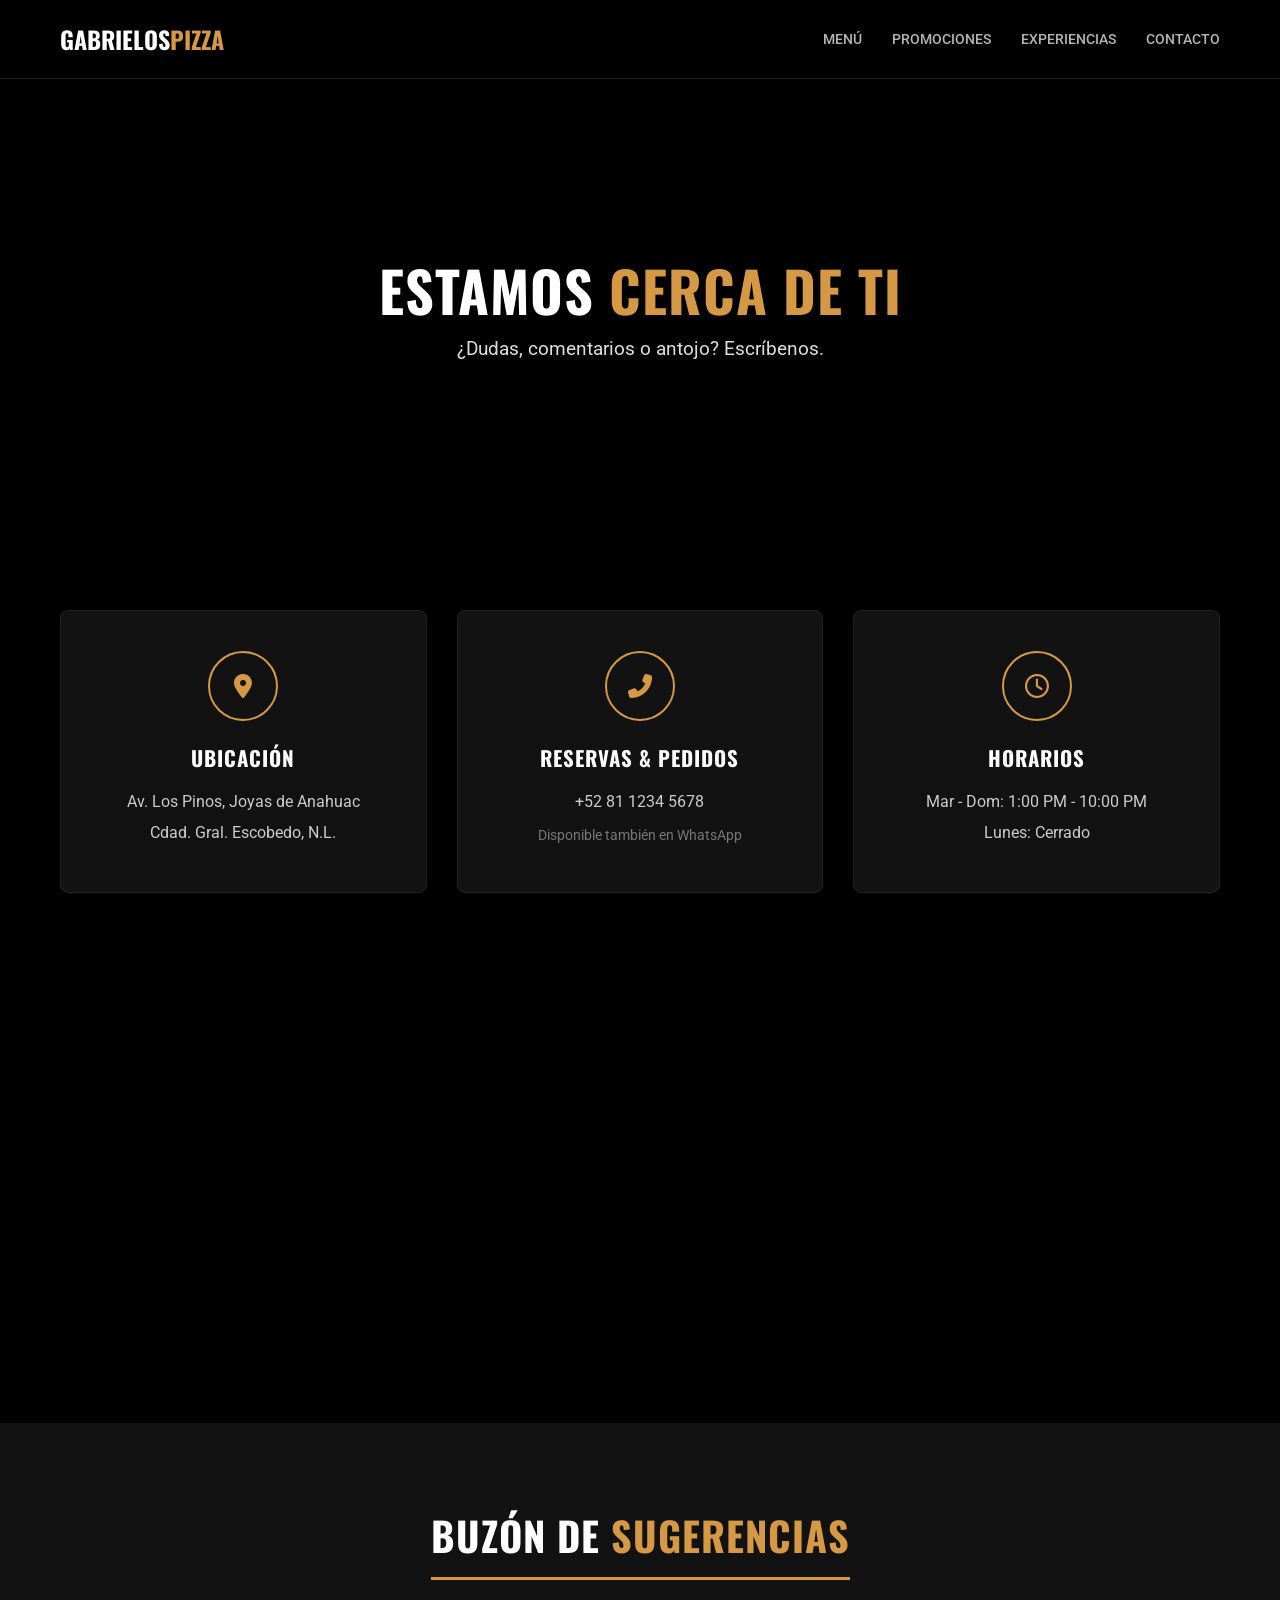
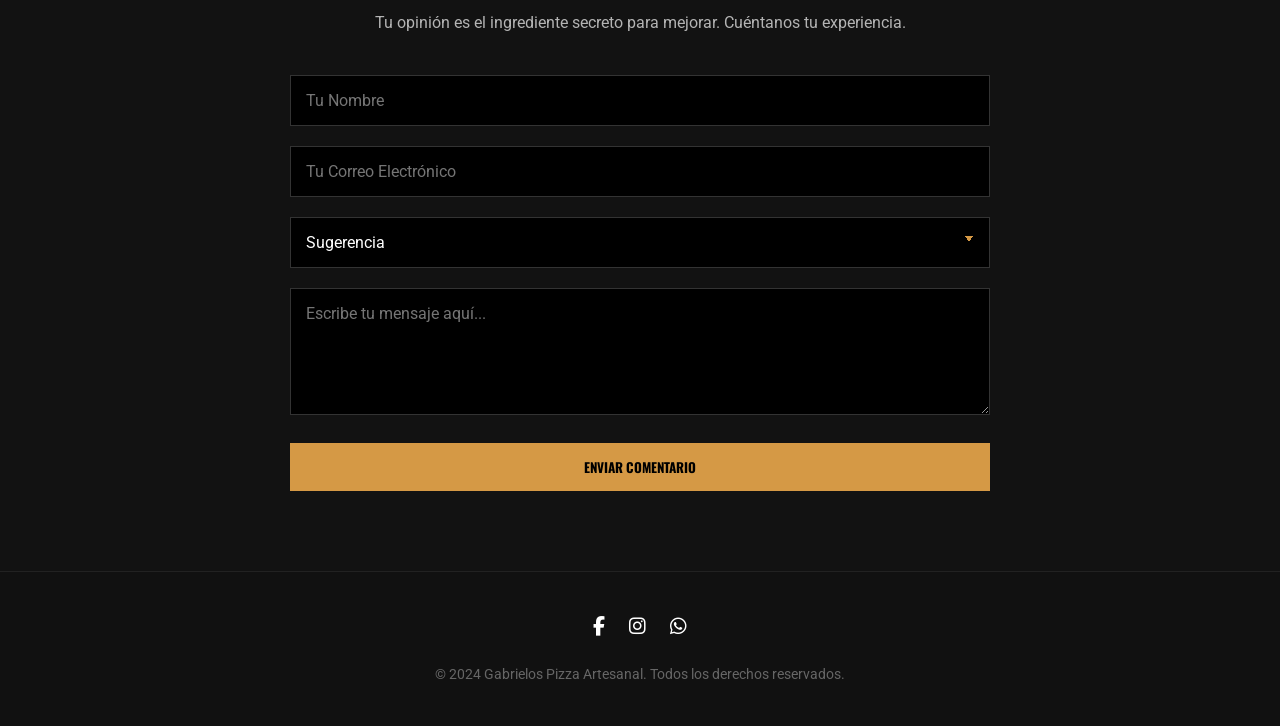
==== contacto.html @ f6b6170c "Primer commit" ====
<!DOCTYPE html>
<html lang="es">
<head>
    <meta charset="UTF-8">
    <meta name="viewport" content="width=device-width, initial-scale=1.0">
    <title>Gabrielos Pizza Artesanal | Contacto</title>
    <link rel="stylesheet" href="styles.css">
    <link rel="stylesheet" href="https://cdnjs.cloudflare.com/ajax/libs/font-awesome/6.4.0/css/all.min.css">
    <link href="https://fonts.googleapis.com/css2?family=Oswald:wght@400;700&family=Roboto:wght@300;400&display=swap" rel="stylesheet">
</head>
<body>

    <nav class="navbar">
        <div class="container nav-container">
            <div class="logo">
                <a href="index.html">GABRIELOS<span>PIZZA</span></a>
            </div>
            <ul class="nav-links">
                <li><a href="menu.html">Menú</a></li>
                <li><a href="promociones.html">Promociones</a></li>
                <li><a href="experiencias.html">Experiencias</a></li>
                <li><a href="contacto.html">Contacto</a></li>
            </ul>
            <div class="hamburger">
                <i class="fas fa-bars"></i>
            </div>
        </div>
    </nav>


    <header class="page-header contact-header">
        <div class="overlay"></div>
        <div class="header-content fade-in-up">
            <h1>ESTAMOS <span class="text-gold">CERCA DE TI</span></h1>
            <p>¿Dudas, comentarios o antojo? Escríbenos.</p>
        </div>
    </header>

    <section class="section-padding bg-black">
        <div class="container">
            <div class="contact-grid fade-in-up">
                
                <div class="contact-box">
                    <div class="icon-circle">
                        <i class="fas fa-map-marker-alt"></i>
                    </div>
                    <h3>UBICACIÓN</h3>
                    <p>Av. Los Pinos, Joyas de Anahuac</p>
                    <p>Cdad. Gral. Escobedo, N.L.</p>
                </div>

                <div class="contact-box">
                    <div class="icon-circle">
                        <i class="fas fa-phone-alt"></i>
                    </div>
                    <h3>RESERVAS & PEDIDOS</h3>
                    <p>+52 81 1234 5678</p>
                    <p class="small-text">Disponible también en WhatsApp</p>
                </div>

                <div class="contact-box">
                    <div class="icon-circle">
                        <i class="far fa-clock"></i>
                    </div>
                    <h3>HORARIOS</h3>
                    <p>Mar - Dom: 1:00 PM - 10:00 PM</p>
                    <p>Lunes: Cerrado</p>
                </div>

            </div>
        </div>
    </section>

    <section class="map-section">
        <iframe 
            src="https://www.google.com/maps/embed?pb=!1m18!1m12!1m3!1d3592.949542910508!2d-100.31493432387069!3d25.772230108168593!2m3!1f0!2f0!3f0!3m2!1i1024!2i768!4f13.1!3m3!1m2!1s0x86629386e4424005%3A0xcb95e2c7d5e6bbff!2sGabrielo&#39;s%20pizzeria!5e0!3m2!1ses-419!2smx!4v1767553243791!5m2!1ses-419!2smx" 
            width="100%" 
            height="450" 
            style="border:0;" 
            allowfullscreen="" 
            loading="lazy" 
            referrerpolicy="no-referrer-when-downgrade">
        </iframe>
    </section>

    <section class="section-padding bg-dark-grey">
        <div class="container fade-in-up">
            <div class="form-container">
                <div class="form-header">
                    <h2 class="section-title-center">BUZÓN DE <span class="text-gold">SUGERENCIAS</span></h2>
                    <p>Tu opinión es el ingrediente secreto para mejorar. Cuéntanos tu experiencia.</p>
                </div>

                <form class="contact-form" id="contactForm">
                    <div class="input-group">
                        <input type="text" id="nombre" name="nombre" placeholder="Tu Nombre" required>
                    </div>
                    
                    <div class="input-group">
                        <input type="email" id="email" name="email" placeholder="Tu Correo Electrónico" required>
                    </div>

                    <div class="input-group">
                        <select id="asunto" name="asunto">
                            <option value="sugerencia">Sugerencia</option>
                            <option value="queja">Queja</option>
                            <option value="felicitacion">Felicitación</option>
                            <option value="otro">Otro</option>
                        </select>
                    </div>

                    <div class="input-group">
                        <textarea id="mensaje" name="mensaje" rows="5" placeholder="Escribe tu mensaje aquí..." required></textarea>
                    </div>

                    <button type="submit" class="btn btn-primary btn-block">ENVIAR COMENTARIO</button>
                </form>
            </div>
        </div>
    </section>

    <footer>
        <div class="container footer-content">
            <div class="social-icons">
                <a href="https://www.facebook.com/gabrielospizzaartesanal/?locale=es_LA" target="_blank"><i class="fab fa-facebook-f"></i></a>
                <a href="#"><i class="fab fa-instagram"></i></a>
                <a href="#"><i class="fab fa-whatsapp"></i></a>
            </div>
            <p>&copy; 2024 Gabrielos Pizza Artesanal. Todos los derechos reservados.</p>
        </div>
    </footer>

    <script src="main.js"></script>
</body>
</html>
---- styles.css ----
/* --- Variables y Reset --- */
:root {
    --bg-color: #000000;
    --bg-light: #121212; /* Fondo ligeramente más claro para contraste */
    --text-color: #b4b4b4;
    --accent-color: #d59945; /* Dorado */
    --accent-hover: #b88235;
    --white: #ffffff;
    --dark-overlay: rgba(0, 0, 0, 0.7);
    --font-head: 'Oswald', sans-serif;
    --font-body: 'Roboto', sans-serif;
    --transition: all 0.3s ease;
}

* {
    margin: 0;
    padding: 0;
    box-sizing: border-box;
}

body {
    background-color: var(--bg-color);
    color: var(--text-color);
    font-family: var(--font-body);
    line-height: 1.6;
    overflow-x: hidden;
}

h1, h2, h3 {
    font-family: var(--font-head);
    color: var(--white);
    text-transform: uppercase;
    letter-spacing: 1px;
}

a { text-decoration: none; color: inherit; }
ul { list-style: none; }
img { width: 100%; display: block; }

/* --- Utilidades --- */
.container {
    max-width: 1200px;
    margin: 0 auto;
    padding: 0 20px;
}

.text-gold { color: var(--accent-color); }
.bg-black { background-color: var(--bg-color); }
.bg-dark-grey { background-color: var(--bg-light); }
.section-padding { padding: 80px 0; }
.text-center { text-align: center; }

/* --- Botones --- */
.btn {
    display: inline-block;
    padding: 12px 30px;
    font-family: var(--font-head);
    font-weight: 700;
    text-transform: uppercase;
    border: 2px solid transparent;
    transition: var(--transition);
    cursor: pointer;
}

.btn-primary {
    background-color: var(--accent-color);
    color: var(--bg-color);
}

.btn-primary:hover {
    background-color: var(--accent-hover);
}

.btn-outline {
    border-color: var(--white);
    color: var(--white);
    margin-left: 10px;
}

.btn-outline:hover {
    background-color: var(--white);
    color: var(--bg-color);
}

/* --- Navegación --- */
.navbar {
    position: fixed;
    top: 0;
    width: 100%;
    background-color: rgba(0, 0, 0, 0.95);
    padding: 20px 0;
    z-index: 1000;
    border-bottom: 1px solid #222;
}

.nav-container {
    display: flex;
    justify-content: space-between;
    align-items: center;
}

.logo a {
    font-family: var(--font-head);
    font-size: 1.5rem;
    color: var(--white);
    font-weight: 700;
}

.logo span { color: var(--accent-color); }

.nav-links { display: flex; gap: 30px; }

.nav-links a {
    font-size: 0.9rem;
    font-weight: 500;
    text-transform: uppercase;
    transition: var(--transition);
}

.nav-links a:hover, .nav-links a.active {
    color: var(--accent-color);
}

.hamburger {
    display: none;
    font-size: 1.5rem;
    color: var(--white);
    cursor: pointer;
}

/* --- Hero Section --- */
.hero {
    height: 100vh;
    background: url('https://images.unsplash.com/photo-1513104890138-7c749659a591?ixlib=rb-4.0.3&auto=format&fit=crop&w=1920&q=80') no-repeat center center/cover;
    position: relative;
    display: flex;
    align-items: center;
    justify-content: center;
    text-align: center;
}

.overlay {
    position: absolute;
    top: 0; left: 0; width: 100%; height: 100%;
    background: var(--dark-overlay);
}

.hero-content {
    position: relative;
    z-index: 1;
    max-width: 800px;
    padding: 0 20px;
}

.hero-content h1 {
    font-size: 4rem;
    margin-bottom: 20px;
}

.hero-content p {
    font-size: 1.2rem;
    margin-bottom: 30px;
    color: #ddd;
}

/* --- About Grid & Headers --- */
.grid-2 {
    display: grid;
    grid-template-columns: 1fr 1fr;
    gap: 50px;
    align-items: center;
}

.section-title {
    font-size: 2.5rem;
    margin-bottom: 20px;
    border-left: 4px solid var(--accent-color);
    padding-left: 15px;
}

.section-title-center {
    font-size: 2.5rem;
    margin-bottom: 30px;
    display: inline-block;
    border-bottom: 3px solid var(--accent-color);
    padding-bottom: 10px;
}

.feature-list { margin-top: 20px; }
.feature-list li {
    margin-bottom: 10px;
    font-size: 1.1rem;
}
.feature-list i {
    color: var(--accent-color);
    margin-right: 10px;
    width: 25px;
}

.image-column img {
    border-radius: 5px;
    box-shadow: 0 10px 30px rgba(0,0,0,0.5);
    filter: grayscale(20%);
    transition: var(--transition);
}

.image-column img:hover { filter: grayscale(0%); }

/* --- Historia Section (Nuevos Estilos para la imagen) --- */
.history-banner-container {
    margin: 30px auto; /* Centrado y margen vertical */
    max-width: 1000px; /* Ancho máximo para pantallas gigantes */
}

.history-banner {
    width: 100%;
    height: auto;
    max-height: 400px; /* Altura máxima para mantener formato rectangular */
    object-fit: cover; /* Recorta la imagen si es necesario para llenar el espacio */
    border-radius: 8px;
    box-shadow: 0 5px 15px rgba(0,0,0,0.3);
}

.history-section p {
    max-width: 800px;
    margin: 0 auto 20px auto;
    font-size: 1.1rem;
    color: #ccc;
}

/* --- Stats Section --- */
.stats-heading {
    text-align: center;
    font-size: 1.8rem;
    margin-bottom: 50px;
    color: var(--text-color);
}

.stats-grid {
    display: grid;
    grid-template-columns: repeat(auto-fit, minmax(250px, 1fr));
    gap: 30px;
    justify-content: center;
}

.stat-box {
    background-color: var(--accent-color); 
    padding: 40px 20px;
    text-align: center;
    transition: var(--transition);
    display: flex;
    flex-direction: column;
    align-items: center;
    justify-content: center;
}

.stat-box:hover {
    transform: translateY(-10px);
    background-color: var(--accent-hover);
}

.stat-box i {
    font-size: 3rem;
    color: #000; 
    margin-bottom: 20px;
}

.stat-number {
    font-family: var(--font-head);
    font-size: 3rem;
    font-weight: 700;
    color: #000; 
    line-height: 1;
    margin-bottom: 10px;
}

.stat-label {
    font-size: 1.1rem;
    font-weight: 700;
    color: #000; 
    text-transform: uppercase;
}

/* --- CTA Section --- */
.cta-section {
    background: linear-gradient(rgba(0,0,0,0.8), rgba(0,0,0,0.8)), url('https://images.unsplash.com/photo-1571997478779-2ad5117cfcdd?ixlib=rb-4.0.3&auto=format&fit=crop&w=1920&q=80') center/cover;
    padding: 100px 0;
    text-align: center;
    background-attachment: fixed;
}

.cta-content h2 { margin-bottom: 15px; font-size: 3rem;}
.cta-content p { margin-bottom: 30px; font-size: 1.2rem;}

/* --- Footer --- */
footer {
    background-color: #111;
    padding: 40px 0;
    text-align: center;
    border-top: 1px solid #222;
}

.social-icons { margin-bottom: 20px; }
.social-icons a {
    font-size: 1.2rem;
    margin: 0 10px;
    color: var(--white);
    transition: var(--transition);
}
.social-icons a:hover { color: var(--accent-color); }
.footer-content p { font-size: 0.9rem; color: #666; }

/* --- Animaciones --- */
.fade-in-up { opacity: 0; transform: translateY(30px); transition: 1s ease; }
.fade-in-left { opacity: 0; transform: translateX(-30px); transition: 1s ease; }
.fade-in-right { opacity: 0; transform: translateX(30px); transition: 1s ease; }

.visible { opacity: 1; transform: translate(0, 0); }

/* --- Responsive --- */
@media (max-width: 768px) {
    .nav-links {
        position: absolute;
        right: 0px;
        top: 70px;
        height: calc(100vh - 70px);
        background-color: #000;
        flex-direction: column;
        align-items: center;
        justify-content: center;
        width: 100%;
        transform: translateX(100%);
        transition: transform 0.3s ease-in;
    }
    .nav-links.nav-active { transform: translateX(0%); }
    .hamburger { display: block; }
    
    .hero-content h1 { font-size: 2.5rem; }
    .grid-2 { grid-template-columns: 1fr; }
    .section-title { font-size: 2rem; }
    
    /* Ajuste para banner en móviles si es necesario */
    .history-banner { max-height: 250px; }
}

/* --- Estilos Específicos del Menú --- */

/* Header Corto para páginas internas */
.page-header {
    height: 50vh;
    background: url('https://images.unsplash.com/photo-1555396273-367ea4eb4db5?ixlib=rb-4.0.3&auto=format&fit=crop&w=1920&q=80') no-repeat center center/cover;
    position: relative;
    display: flex;
    align-items: center;
    justify-content: center;
    text-align: center;
    margin-top: 80px; /* Para compensar el navbar fijo */
}

.header-content {
    position: relative;
    z-index: 1;
}

.header-content h1 { font-size: 3.5rem; }
.header-content p { font-size: 1.2rem; color: #ddd; }

/* Filtros */
.menu-filters {
    display: flex;
    justify-content: center;
    flex-wrap: wrap;
    gap: 15px;
    margin-bottom: 50px;
}

.filter-btn {
    background: transparent;
    border: 2px solid var(--accent-color);
    color: var(--white);
    padding: 10px 25px;
    font-family: var(--font-head);
    font-size: 1rem;
    text-transform: uppercase;
    cursor: pointer;
    transition: var(--transition);
}

.filter-btn:hover, .filter-btn.active {
    background-color: var(--accent-color);
    color: var(--bg-color);
}

/* Menu Grid */
.menu-grid {
    display: grid;
    grid-template-columns: repeat(auto-fit, minmax(300px, 1fr));
    gap: 40px;
}

.menu-item {
    background-color: var(--bg-light);
    border-radius: 8px;
    overflow: hidden;
    transition: var(--transition);
    box-shadow: 0 5px 15px rgba(0,0,0,0.2);
    /* Para la animación de filtrado */
    animation: fadeIn 0.5s ease; 
}

.menu-item:hover {
    transform: translateY(-5px);
    box-shadow: 0 10px 25px rgba(0,0,0,0.4);
}

.menu-img {
    position: relative;
    height: 250px;
    overflow: hidden;
}

.menu-img img {
    width: 100%;
    height: 100%;
    object-fit: cover;
    transition: transform 0.5s ease;
}

.menu-item:hover .menu-img img {
    transform: scale(1.1);
}

.price {
    position: absolute;
    bottom: 15px;
    right: 15px;
    background-color: var(--accent-color);
    color: #000;
    padding: 5px 15px;
    font-family: var(--font-head);
    font-weight: 700;
    font-size: 1.2rem;
    border-radius: 4px;
}

.menu-info {
    padding: 25px;
    text-align: center;
}

.menu-info h3 {
    color: var(--accent-color);
    margin-bottom: 10px;
    font-size: 1.4rem;
}

.menu-info p {
    font-size: 0.95rem;
    color: #999;
}

@keyframes fadeIn {
    from { opacity: 0; transform: translateY(20px); }
    to { opacity: 1; transform: translateY(0); }
}

/* Ocultar items filtrados */
.menu-item.hide {
    display: none;
}

/* --- Header Específico Contacto --- */
.contact-header {
    background: url('https://images.unsplash.com/photo-1552566626-52f8b828add9?ixlib=rb-4.0.3&auto=format&fit=crop&w=1920&q=80') no-repeat center center/cover;
}

/* --- Cajas de Información --- */
.contact-grid {
    display: grid;
    grid-template-columns: repeat(auto-fit, minmax(300px, 1fr));
    gap: 30px;
    text-align: center;
}

.contact-box {
    background-color: var(--bg-light);
    padding: 40px 20px;
    border-radius: 8px;
    border: 1px solid #222;
    transition: var(--transition);
}

.contact-box:hover {
    border-color: var(--accent-color);
    transform: translateY(-5px);
}

.icon-circle {
    width: 70px;
    height: 70px;
    background-color: transparent;
    border: 2px solid var(--accent-color);
    border-radius: 50%;
    display: flex;
    align-items: center;
    justify-content: center;
    margin: 0 auto 20px;
    color: var(--accent-color);
    font-size: 1.5rem;
    transition: var(--transition);
}

.contact-box:hover .icon-circle {
    background-color: var(--accent-color);
    color: var(--bg-color);
}

.contact-box h3 {
    margin-bottom: 15px;
    font-size: 1.3rem;
    color: var(--white);
}

.contact-box p {
    color: #ccc;
    margin-bottom: 5px;
}

.contact-box .small-text {
    font-size: 0.85rem;
    color: #777;
    margin-top: 10px;
}

/* --- Mapa --- */
.map-section {
    width: 100%;
    line-height: 0; /* Eliminar espacio blanco bajo iframe */
    filter: grayscale(80%); /* Mapa desaturado para estética oscura */
    transition: var(--transition);
}

.map-section:hover {
    filter: grayscale(0%);
}

/* --- Formulario --- */
.form-container {
    max-width: 700px;
    margin: 0 auto;
}

.form-header {
    text-align: center;
    margin-bottom: 40px;
}

.contact-form {
    display: flex;
    flex-direction: column;
    gap: 20px;
}

.input-group input, 
.input-group select, 
.input-group textarea {
    width: 100%;
    padding: 15px;
    background-color: var(--bg-color);
    border: 1px solid #333;
    color: var(--white);
    font-family: var(--font-body);
    font-size: 1rem;
    outline: none;
    transition: var(--transition);
}

.input-group input:focus,
.input-group select:focus, 
.input-group textarea:focus {
    border-color: var(--accent-color);
}

/* Select arrow styling fix for dark mode */
.input-group select {
    cursor: pointer;
    appearance: none; /* Remove default arrow */
    background-image: linear-gradient(45deg, transparent 50%, var(--accent-color) 50%),
                      linear-gradient(135deg, var(--accent-color) 50%, transparent 50%);
    background-position: calc(100% - 20px) calc(1em + 2px),
                         calc(100% - 15px) calc(1em + 2px);
    background-size: 5px 5px,
                     5px 5px;
    background-repeat: no-repeat;
}

.btn-block {
    width: 100%;
    text-align: center;
}
/* --- Header Promociones --- */
.promo-header {
    background: url('https://images.unsplash.com/photo-1571407970349-bc16e327c1c3?ixlib=rb-4.0.3&auto=format&fit=crop&w=1920&q=80') no-repeat center center/cover;
}

/* --- Oferta Principal (Featured) --- */
.featured-promo {
    background: linear-gradient(135deg, #222 0%, #111 100%);
    border: 2px solid var(--accent-color);
    border-radius: 10px;
    padding: 40px;
    display: flex;
    flex-wrap: wrap;
    align-items: center;
    justify-content: space-between;
    gap: 30px;
    position: relative;
    overflow: hidden;
}

/* Efecto brillo dorado en fondo */
.featured-promo::before {
    content: '';
    position: absolute;
    top: -50%;
    left: -50%;
    width: 200%;
    height: 200%;
    background: radial-gradient(circle, rgba(213, 153, 69, 0.1) 0%, transparent 70%);
    pointer-events: none;
}

.promo-text {
    flex: 1;
    min-width: 300px;
    z-index: 2;
}

.badge {
    background-color: var(--accent-color);
    color: #000;
    padding: 5px 10px;
    font-weight: bold;
    font-size: 0.8rem;
    border-radius: 4px;
    display: inline-block;
    margin-bottom: 15px;
}

.promo-text h2 {
    font-size: 2.5rem;
    margin-bottom: 10px;
}

.price-tag {
    margin: 20px 0;
    font-family: var(--font-head);
}

.old-price {
    text-decoration: line-through;
    color: #777;
    font-size: 1.5rem;
    margin-right: 15px;
}

.new-price {
    color: var(--white);
    font-size: 2.5rem;
    font-weight: bold;
}

/* --- Countdown Timer --- */
.promo-timer {
    text-align: center;
    background: rgba(0,0,0,0.5);
    padding: 20px;
    border-radius: 8px;
    border: 1px solid #333;
    z-index: 2;
}

.promo-timer p {
    text-transform: uppercase;
    letter-spacing: 2px;
    font-size: 0.9rem;
    margin-bottom: 10px;
    color: var(--accent-color);
}

.countdown-container {
    display: flex;
    gap: 15px;
}

.time-box {
    background-color: #333;
    width: 70px;
    height: 70px;
    border-radius: 5px;
    display: flex;
    flex-direction: column;
    align-items: center;
    justify-content: center;
    font-size: 0.8rem;
    color: #aaa;
}

.time-box span {
    font-size: 1.8rem;
    font-weight: bold;
    color: var(--white);
    font-family: var(--font-head);
}

/* --- Grid de Cupones (Actualizado estilo Botanero) --- */
.promo-grid {
    display: grid;
    grid-template-columns: repeat(auto-fit, minmax(320px, 1fr));
    gap: 40px;
    margin-bottom: 40px;
}

.promo-card {
    background-color: #1a1a1a; /* Fondo sólido oscuro */
    border: none; /* Se elimina borde punteado */
    border-radius: 8px;
    overflow: hidden;
    box-shadow: 0 10px 20px rgba(0,0,0,0.3);
    transition: var(--transition);
    display: flex;
    flex-direction: column;
}

.promo-card:hover {
    transform: translateY(-10px);
    box-shadow: 0 15px 30px rgba(213, 153, 69, 0.15); /* Sombra dorada sutil */
}

.card-img {
    position: relative;
    height: 220px;
    width: 100%;
}

.card-img img {
    height: 100%;
    width: 100%;
    object-fit: cover;
    transition: transform 0.5s ease;
}

.promo-card:hover .card-img img {
    transform: scale(1.05);
}

.card-date {
    position: absolute;
    top: 15px;
    right: 15px;
    background-color: var(--accent-color);
    color: #000;
    padding: 5px 12px;
    font-weight: 700;
    font-size: 0.8rem;
    text-transform: uppercase;
    font-family: var(--font-head);
    border-radius: 4px;
    box-shadow: 0 2px 5px rgba(0,0,0,0.5);
}

.card-body {
    padding: 30px;
    flex-grow: 1;
    display: flex;
    flex-direction: column;
    justify-content: space-between;
}

.card-body h3 {
    margin-bottom: 15px;
    font-size: 1.5rem;
    color: var(--white);
    border-bottom: 2px solid #333;
    padding-bottom: 10px;
}

.card-body p {
    font-size: 1rem;
    color: #ccc;
    margin-bottom: 25px;
    line-height: 1.5;
}

.btn-link {
    color: var(--accent-color);
    font-weight: 700;
    text-transform: uppercase;
    font-size: 0.9rem;
    display: inline-flex;
    align-items: center;
    gap: 8px;
    transition: var(--transition);
    margin-top: auto; /* Empuja el botón al final */
}

.btn-link:hover {
    color: var(--accent-hover);
    padding-left: 5px;
}

.new-price small {
    font-size: 1rem;
    color: #ccc;
    font-weight: 400;
}

/* --- ESTILOS PÁGINA EXPERIENCIAS (MASONRY & FEED) --- */

.experiences-header {
    background: url('https://images.unsplash.com/photo-1543007630-9710e4a00a20?ixlib=rb-4.0.3&auto=format&fit=crop&w=1920&q=80') no-repeat center center/cover;
}

/* Layout Masonry (Columnas CSS) */
.masonry-grid {
    column-count: 3;
    column-gap: 25px;
    width: 100%;
}

@media (max-width: 900px) {
    .masonry-grid { column-count: 2; }
}

@media (max-width: 600px) {
    .masonry-grid { column-count: 1; }
}

/* Tarjeta Social */
.social-card {
    background-color: #1a1a1a;
    border-radius: 12px;
    overflow: hidden;
    margin-bottom: 25px;
    break-inside: avoid; /* Evita que la tarjeta se parta entre columnas */
    box-shadow: 0 5px 15px rgba(0,0,0,0.3);
    border: 1px solid #333;
    transition: transform 0.3s ease;
}

.social-card:hover {
    border-color: #444;
}

.card-image img {
    width: 100%;
    display: block;
    transition: opacity 0.3s;
}

.card-content {
    padding: 20px;
}

/* Header Usuario */
.user-header {
    display: flex;
    align-items: center;
    margin-bottom: 15px;
}

.avatar-circle {
    width: 40px;
    height: 40px;
    background-color: var(--accent-color);
    border-radius: 50%;
    display: flex;
    align-items: center;
    justify-content: center;
    color: #000;
    margin-right: 12px;
    font-size: 1.1rem;
}

.user-info {
    display: flex;
    flex-direction: column;
}

.username {
    font-weight: 700;
    color: var(--white);
    font-size: 0.95rem;
}

.time-ago {
    font-size: 0.75rem;
    color: #777;
}

/* Texto Reseña */
.review-text {
    font-size: 0.95rem;
    color: #ccc;
    line-height: 1.5;
    margin-bottom: 15px;
    font-style: italic;
}

.rating-stars {
    color: var(--accent-color);
    font-size: 0.9rem;
    margin-bottom: 20px;
    padding-bottom: 15px;
    border-bottom: 1px solid #333;
}

/* Acciones (Like) */
.card-actions {
    display: flex;
    justify-content: space-between;
    align-items: center;
}

.like-btn {
    background: none;
    border: none;
    color: #aaa;
    cursor: pointer;
    font-size: 1.1rem;
    display: flex;
    align-items: center;
    gap: 8px;
    transition: color 0.3s;
    font-family: var(--font-body);
}

.like-btn:hover {
    color: var(--white);
}

.like-btn.liked {
    color: #ed4956; /* Color Rojo Instagram */
}

.like-btn.liked i {
    font-weight: 900; /* Cambia de 'far' (regular) a 'fas' (solid) visualmente si se usa la clase correcta, o con scale */
    animation: pop 0.3s linear 1;
}

.share-icon {
    color: #aaa;
    cursor: pointer;
    transition: color 0.3s;
}
.share-icon:hover { color: var(--white); }

@keyframes pop {
    0% { transform: scale(1); }
    50% { transform: scale(1.3); }
    100% { transform: scale(1); }
}
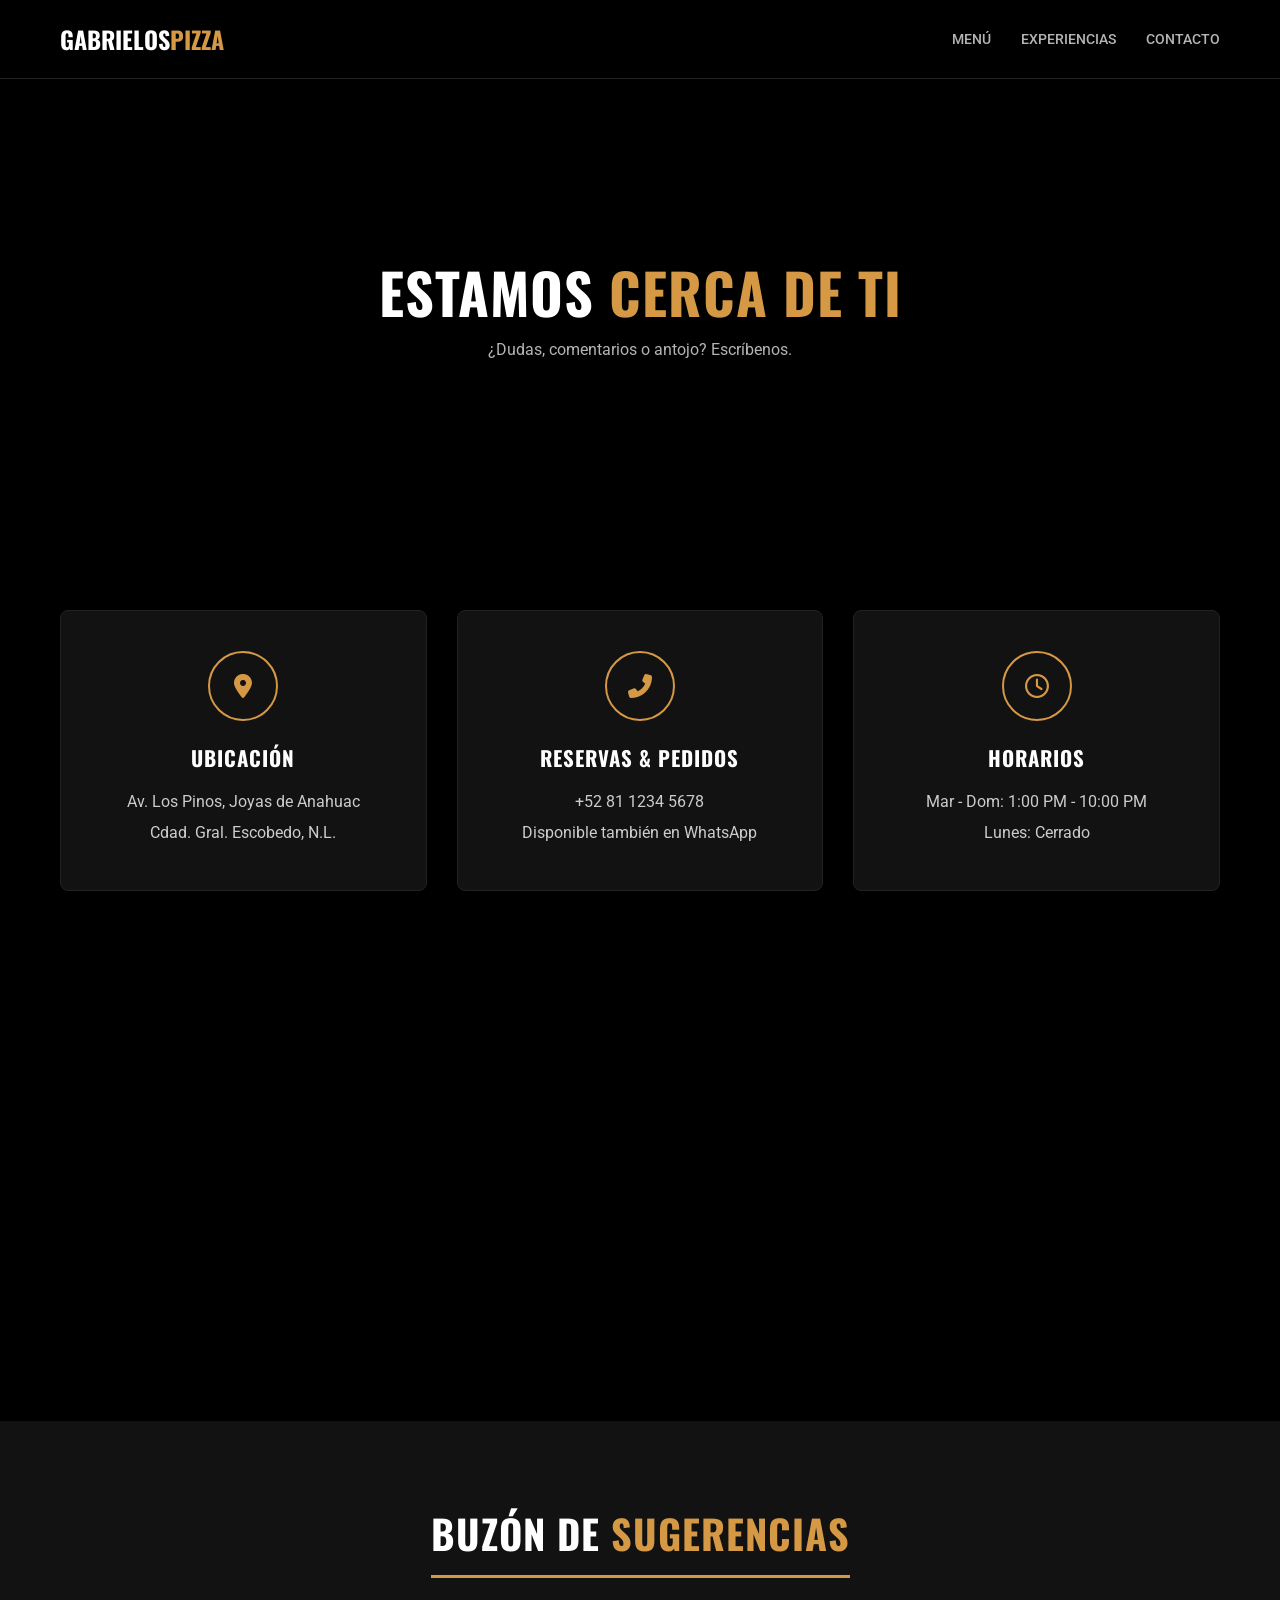
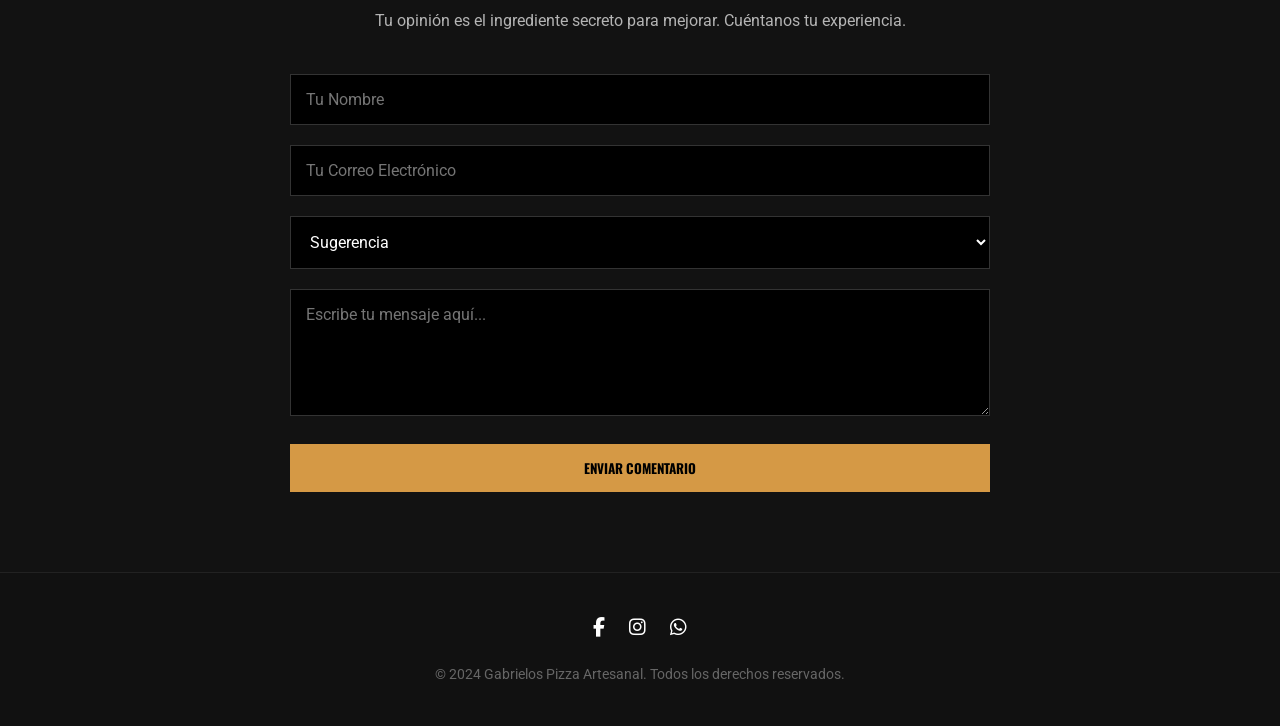
==== commit 3691109f: "Añadiendo cartas en index" ====
--- a/contacto.html
+++ b/contacto.html
@@ -17,7 +17,7 @@
             </div>
             <ul class="nav-links">
                 <li><a href="menu.html">Menú</a></li>
-                <li><a href="promociones.html">Promociones</a></li>
+
                 <li><a href="experiencias.html">Experiencias</a></li>
                 <li><a href="contacto.html">Contacto</a></li>
             </ul>
--- a/styles.css
+++ b/styles.css
@@ -1,7 +1,7 @@
 /* --- Variables y Reset --- */
 :root {
     --bg-color: #000000;
-    --bg-light: #121212; /* Fondo ligeramente más claro para contraste */
+    --bg-light: #121212;
     --text-color: #b4b4b4;
     --accent-color: #d59945; /* Dorado */
     --accent-hover: #b88235;
@@ -12,11 +12,7 @@
     --transition: all 0.3s ease;
 }
 
-* {
-    margin: 0;
-    padding: 0;
-    box-sizing: border-box;
-}
+* { margin: 0; padding: 0; box-sizing: border-box; }
 
 body {
     background-color: var(--bg-color);
@@ -38,12 +34,7 @@
 img { width: 100%; display: block; }
 
 /* --- Utilidades --- */
-.container {
-    max-width: 1200px;
-    margin: 0 auto;
-    padding: 0 20px;
-}
-
+.container { max-width: 1200px; margin: 0 auto; padding: 0 20px; }
 .text-gold { color: var(--accent-color); }
 .bg-black { background-color: var(--bg-color); }
 .bg-dark-grey { background-color: var(--bg-light); }
@@ -62,901 +53,399 @@
     cursor: pointer;
 }
 
-.btn-primary {
-    background-color: var(--accent-color);
-    color: var(--bg-color);
-}
-
-.btn-primary:hover {
-    background-color: var(--accent-hover);
-}
-
-.btn-outline {
-    border-color: var(--white);
-    color: var(--white);
-    margin-left: 10px;
-}
-
-.btn-outline:hover {
-    background-color: var(--white);
-    color: var(--bg-color);
-}
+.btn-primary { background-color: var(--accent-color); color: var(--bg-color); }
+.btn-primary:hover { background-color: var(--accent-hover); }
+
+.btn-outline { border-color: var(--white); color: var(--white); margin-left: 10px; }
+.btn-outline:hover { background-color: var(--white); color: var(--bg-color); }
 
 /* --- Navegación --- */
 .navbar {
-    position: fixed;
-    top: 0;
-    width: 100%;
+    position: fixed; top: 0; width: 100%;
     background-color: rgba(0, 0, 0, 0.95);
-    padding: 20px 0;
-    z-index: 1000;
+    padding: 20px 0; z-index: 1000;
     border-bottom: 1px solid #222;
 }
 
-.nav-container {
-    display: flex;
-    justify-content: space-between;
-    align-items: center;
-}
-
-.logo a {
-    font-family: var(--font-head);
-    font-size: 1.5rem;
-    color: var(--white);
-    font-weight: 700;
-}
-
+.nav-container { display: flex; justify-content: space-between; align-items: center; }
+.logo a { font-family: var(--font-head); font-size: 1.5rem; color: var(--white); font-weight: 700; }
 .logo span { color: var(--accent-color); }
 
 .nav-links { display: flex; gap: 30px; }
-
-.nav-links a {
-    font-size: 0.9rem;
-    font-weight: 500;
-    text-transform: uppercase;
-    transition: var(--transition);
-}
-
-.nav-links a:hover, .nav-links a.active {
-    color: var(--accent-color);
-}
-
-.hamburger {
-    display: none;
-    font-size: 1.5rem;
-    color: var(--white);
-    cursor: pointer;
-}
-
-/* --- Hero Section --- */
+.nav-links a { font-size: 0.9rem; font-weight: 500; text-transform: uppercase; transition: var(--transition); }
+.nav-links a:hover, .nav-links a.active { color: var(--accent-color); }
+
+.hamburger { display: none; font-size: 1.5rem; color: var(--white); cursor: pointer; }
+
+/* --- Hero Section & General Headers --- */
+
+
 .hero {
     height: 100vh;
     background: url('https://images.unsplash.com/photo-1513104890138-7c749659a591?ixlib=rb-4.0.3&auto=format&fit=crop&w=1920&q=80') no-repeat center center/cover;
-    position: relative;
-    display: flex;
-    align-items: center;
-    justify-content: center;
-    text-align: center;
-}
-
-.overlay {
-    position: absolute;
-    top: 0; left: 0; width: 100%; height: 100%;
-    background: var(--dark-overlay);
-}
-
-.hero-content {
-    position: relative;
-    z-index: 1;
-    max-width: 800px;
-    padding: 0 20px;
-}
-
-.hero-content h1 {
-    font-size: 4rem;
-    margin-bottom: 20px;
-}
-
-.hero-content p {
-    font-size: 1.2rem;
-    margin-bottom: 30px;
-    color: #ddd;
-}
-
-/* --- About Grid & Headers --- */
-.grid-2 {
-    display: grid;
-    grid-template-columns: 1fr 1fr;
-    gap: 50px;
-    align-items: center;
-}
-
-.section-title {
-    font-size: 2.5rem;
-    margin-bottom: 20px;
-    border-left: 4px solid var(--accent-color);
-    padding-left: 15px;
-}
-
-.section-title-center {
-    font-size: 2.5rem;
-    margin-bottom: 30px;
-    display: inline-block;
-    border-bottom: 3px solid var(--accent-color);
-    padding-bottom: 10px;
-}
+    position: relative; display: flex; align-items: center; justify-content: center; text-align: center;
+}
+
+.overlay { position: absolute; top: 0; left: 0; width: 100%; height: 100%; background: var(--dark-overlay); }
+.hero-content { position: relative; z-index: 1; max-width: 800px; padding: 0 20px; }
+.hero-content h1 { font-size: 4rem; margin-bottom: 20px; }
+.hero-content p { font-size: 1.2rem; margin-bottom: 30px; color: #ddd; }
+
+/* Headers Internos */
+.page-header {
+    height: 50vh;
+    background-position: center center; background-size: cover; background-repeat: no-repeat;
+    position: relative; display: flex; align-items: center; justify-content: center; text-align: center;
+    margin-top: 80px;
+}
+.header-content { position: relative; z-index: 1; }
+.header-content h1 { font-size: 3.5rem; }
+
+/* --- About Grid --- */
+.grid-2 { display: grid; grid-template-columns: 1fr 1fr; gap: 50px; align-items: center; }
+.section-title { font-size: 2.5rem; margin-bottom: 20px; border-left: 4px solid var(--accent-color); padding-left: 15px; }
+.section-title-center { font-size: 2.5rem; margin-bottom: 30px; display: inline-block; border-bottom: 3px solid var(--accent-color); padding-bottom: 10px; }
 
 .feature-list { margin-top: 20px; }
-.feature-list li {
-    margin-bottom: 10px;
-    font-size: 1.1rem;
-}
-.feature-list i {
-    color: var(--accent-color);
-    margin-right: 10px;
-    width: 25px;
-}
-
-.image-column img {
-    border-radius: 5px;
-    box-shadow: 0 10px 30px rgba(0,0,0,0.5);
-    filter: grayscale(20%);
-    transition: var(--transition);
-}
-
+.feature-list li { margin-bottom: 10px; font-size: 1.1rem; }
+.feature-list i { color: var(--accent-color); margin-right: 10px; width: 25px; }
+.image-column img { border-radius: 5px; box-shadow: 0 10px 30px rgba(0,0,0,0.5); filter: grayscale(20%); transition: var(--transition); }
 .image-column img:hover { filter: grayscale(0%); }
 
-/* --- Historia Section (Nuevos Estilos para la imagen) --- */
-.history-banner-container {
-    margin: 30px auto; /* Centrado y margen vertical */
-    max-width: 1000px; /* Ancho máximo para pantallas gigantes */
-}
-
-.history-banner {
-    width: 100%;
-    height: auto;
-    max-height: 400px; /* Altura máxima para mantener formato rectangular */
-    object-fit: cover; /* Recorta la imagen si es necesario para llenar el espacio */
-    border-radius: 8px;
-    box-shadow: 0 5px 15px rgba(0,0,0,0.3);
-}
-
-.history-section p {
-    max-width: 800px;
-    margin: 0 auto 20px auto;
-    font-size: 1.1rem;
-    color: #ccc;
-}
+/* --- Historia Banner --- */
+.history-banner-container { margin: 30px auto; max-width: 1000px; }
+.history-banner { width: 100%; height: auto; max-height: 400px; object-fit: cover; border-radius: 8px; box-shadow: 0 5px 15px rgba(0,0,0,0.3); }
+.history-section p { max-width: 800px; margin: 0 auto 20px auto; font-size: 1.1rem; color: #ccc; }
 
 /* --- Stats Section --- */
-.stats-heading {
-    text-align: center;
-    font-size: 1.8rem;
-    margin-bottom: 50px;
-    color: var(--text-color);
-}
-
-.stats-grid {
-    display: grid;
-    grid-template-columns: repeat(auto-fit, minmax(250px, 1fr));
-    gap: 30px;
-    justify-content: center;
-}
-
-.stat-box {
-    background-color: var(--accent-color); 
-    padding: 40px 20px;
-    text-align: center;
-    transition: var(--transition);
-    display: flex;
-    flex-direction: column;
-    align-items: center;
-    justify-content: center;
-}
-
-.stat-box:hover {
-    transform: translateY(-10px);
-    background-color: var(--accent-hover);
-}
-
-.stat-box i {
-    font-size: 3rem;
-    color: #000; 
-    margin-bottom: 20px;
-}
-
-.stat-number {
-    font-family: var(--font-head);
-    font-size: 3rem;
-    font-weight: 700;
-    color: #000; 
-    line-height: 1;
-    margin-bottom: 10px;
-}
-
-.stat-label {
-    font-size: 1.1rem;
-    font-weight: 700;
-    color: #000; 
-    text-transform: uppercase;
-}
+.stats-heading { text-align: center; font-size: 1.8rem; margin-bottom: 50px; color: var(--text-color); }
+.stats-grid { display: grid; grid-template-columns: repeat(auto-fit, minmax(250px, 1fr)); gap: 30px; justify-content: center; }
+.stat-box { background-color: var(--accent-color); padding: 40px 20px; text-align: center; transition: var(--transition); display: flex; flex-direction: column; align-items: center; justify-content: center; }
+.stat-box:hover { transform: translateY(-10px); background-color: var(--accent-hover); }
+.stat-box i { font-size: 3rem; color: #000; margin-bottom: 20px; }
+.stat-number { font-family: var(--font-head); font-size: 3rem; font-weight: 700; color: #000; line-height: 1; margin-bottom: 10px; }
+.stat-label { font-size: 1.1rem; font-weight: 700; color: #000; text-transform: uppercase; }
 
 /* --- CTA Section --- */
 .cta-section {
     background: linear-gradient(rgba(0,0,0,0.8), rgba(0,0,0,0.8)), url('https://images.unsplash.com/photo-1571997478779-2ad5117cfcdd?ixlib=rb-4.0.3&auto=format&fit=crop&w=1920&q=80') center/cover;
-    padding: 100px 0;
-    text-align: center;
-    background-attachment: fixed;
-}
-
+    padding: 100px 0; text-align: center; background-attachment: fixed;
+}
 .cta-content h2 { margin-bottom: 15px; font-size: 3rem;}
 .cta-content p { margin-bottom: 30px; font-size: 1.2rem;}
 
-/* --- Footer --- */
-footer {
-    background-color: #111;
-    padding: 40px 0;
-    text-align: center;
-    border-top: 1px solid #222;
-}
-
-.social-icons { margin-bottom: 20px; }
-.social-icons a {
-    font-size: 1.2rem;
-    margin: 0 10px;
-    color: var(--white);
-    transition: var(--transition);
-}
-.social-icons a:hover { color: var(--accent-color); }
-.footer-content p { font-size: 0.9rem; color: #666; }
-
-/* --- Animaciones --- */
-.fade-in-up { opacity: 0; transform: translateY(30px); transition: 1s ease; }
-.fade-in-left { opacity: 0; transform: translateX(-30px); transition: 1s ease; }
-.fade-in-right { opacity: 0; transform: translateX(30px); transition: 1s ease; }
-
-.visible { opacity: 1; transform: translate(0, 0); }
-
-/* --- Responsive --- */
-@media (max-width: 768px) {
-    .nav-links {
-        position: absolute;
-        right: 0px;
-        top: 70px;
-        height: calc(100vh - 70px);
-        background-color: #000;
-        flex-direction: column;
-        align-items: center;
-        justify-content: center;
-        width: 100%;
-        transform: translateX(100%);
-        transition: transform 0.3s ease-in;
-    }
-    .nav-links.nav-active { transform: translateX(0%); }
-    .hamburger { display: block; }
-    
-    .hero-content h1 { font-size: 2.5rem; }
-    .grid-2 { grid-template-columns: 1fr; }
-    .section-title { font-size: 2rem; }
-    
-    /* Ajuste para banner en móviles si es necesario */
-    .history-banner { max-height: 250px; }
-}
-
-/* --- Estilos Específicos del Menú --- */
-
-/* Header Corto para páginas internas */
-.page-header {
-    height: 50vh;
-    background: url('https://images.unsplash.com/photo-1555396273-367ea4eb4db5?ixlib=rb-4.0.3&auto=format&fit=crop&w=1920&q=80') no-repeat center center/cover;
-    position: relative;
+/* --- Menu & Filters --- */
+.menu-filters { display: flex; justify-content: center; flex-wrap: wrap; gap: 15px; margin-bottom: 50px; }
+.filter-btn { background: transparent; border: 2px solid var(--accent-color); color: var(--white); padding: 10px 25px; font-family: var(--font-head); font-size: 1rem; text-transform: uppercase; cursor: pointer; transition: var(--transition); }
+.filter-btn:hover, .filter-btn.active { background-color: var(--accent-color); color: var(--bg-color); }
+
+.menu-grid { display: grid; grid-template-columns: repeat(auto-fit, minmax(300px, 1fr)); gap: 40px; }
+.menu-item { background-color: var(--bg-light); border-radius: 8px; overflow: hidden; transition: var(--transition); box-shadow: 0 5px 15px rgba(0,0,0,0.2); animation: fadeIn 0.5s ease; }
+.menu-item:hover { transform: translateY(-5px); box-shadow: 0 10px 25px rgba(0,0,0,0.4); }
+.menu-img { position: relative; height: 250px; overflow: hidden; }
+.menu-img img { width: 100%; height: 100%; object-fit: cover; transition: transform 0.5s ease; }
+.menu-item:hover .menu-img img { transform: scale(1.1); }
+.price { position: absolute; bottom: 15px; right: 15px; background-color: var(--accent-color); color: #000; padding: 5px 15px; font-family: var(--font-head); font-weight: 700; font-size: 1.2rem; border-radius: 4px; }
+.menu-info { padding: 25px; text-align: center; }
+.menu-info h3 { color: var(--accent-color); margin-bottom: 10px; font-size: 1.4rem; }
+.menu-info p { font-size: 0.95rem; color: #999; }
+.menu-item.hide { display: none; }
+@keyframes fadeIn { from { opacity: 0; transform: translateY(20px); } to { opacity: 1; transform: translateY(0); } }
+
+/* --- Promociones --- */
+.promo-header { background-image: url('https://images.unsplash.com/photo-1571407970349-bc16e327c1c3?ixlib=rb-4.0.3&auto=format&fit=crop&w=1920&q=80'); }
+.featured-promo {
+    background: linear-gradient(135deg, #222 0%, #111 100%); border: 2px solid var(--accent-color); border-radius: 10px;
+    padding: 40px; display: flex; flex-wrap: wrap; align-items: center; justify-content: space-between; gap: 30px; position: relative; overflow: hidden;
+}
+.featured-promo::before { content: ''; position: absolute; top: -50%; left: -50%; width: 200%; height: 200%; background: radial-gradient(circle, rgba(213, 153, 69, 0.1) 0%, transparent 70%); pointer-events: none; }
+.promo-text { flex: 1; min-width: 300px; z-index: 2; }
+.badge { background-color: var(--accent-color); color: #000; padding: 5px 10px; font-weight: bold; font-size: 0.8rem; border-radius: 4px; display: inline-block; margin-bottom: 15px; }
+.promo-text h2 { font-size: 2.5rem; margin-bottom: 10px; }
+.price-tag { margin: 20px 0; font-family: var(--font-head); }
+.old-price { text-decoration: line-through; color: #777; font-size: 1.5rem; margin-right: 15px; }
+.new-price { color: var(--white); font-size: 2.5rem; font-weight: bold; }
+.promo-timer { text-align: center; background: rgba(0,0,0,0.5); padding: 20px; border-radius: 8px; border: 1px solid #333; z-index: 2; }
+.promo-timer p { text-transform: uppercase; letter-spacing: 2px; font-size: 0.9rem; margin-bottom: 10px; color: var(--accent-color); }
+.countdown-container { display: flex; gap: 15px; }
+.time-box { background-color: #333; width: 70px; height: 70px; border-radius: 5px; display: flex; flex-direction: column; align-items: center; justify-content: center; font-size: 0.8rem; color: #aaa; }
+.time-box span { font-size: 1.8rem; font-weight: bold; color: var(--white); font-family: var(--font-head); }
+
+.promo-grid { display: grid; grid-template-columns: repeat(auto-fit, minmax(320px, 1fr)); gap: 40px; margin-bottom: 40px; }
+.promo-card { background-color: #1a1a1a; border-radius: 8px; overflow: hidden; box-shadow: 0 10px 20px rgba(0,0,0,0.3); transition: var(--transition); display: flex; flex-direction: column; }
+.promo-card:hover { transform: translateY(-10px); box-shadow: 0 15px 30px rgba(213, 153, 69, 0.15); }
+.card-img { position: relative; height: 220px; width: 100%; }
+.card-img img { height: 100%; width: 100%; object-fit: cover; transition: transform 0.5s ease; }
+.promo-card:hover .card-img img { transform: scale(1.05); }
+.card-date { position: absolute; top: 15px; right: 15px; background-color: var(--accent-color); color: #000; padding: 5px 12px; font-weight: 700; font-size: 0.8rem; text-transform: uppercase; font-family: var(--font-head); border-radius: 4px; box-shadow: 0 2px 5px rgba(0,0,0,0.5); }
+.card-body { padding: 30px; flex-grow: 1; display: flex; flex-direction: column; justify-content: space-between; }
+.card-body h3 { margin-bottom: 15px; font-size: 1.5rem; color: var(--white); border-bottom: 2px solid #333; padding-bottom: 10px; }
+.card-body p { font-size: 1rem; color: #ccc; margin-bottom: 25px; line-height: 1.5; }
+.btn-link { color: var(--accent-color); font-weight: 700; text-transform: uppercase; font-size: 0.9rem; display: inline-flex; align-items: center; gap: 8px; transition: var(--transition); margin-top: auto; }
+.btn-link:hover { color: var(--accent-hover); padding-left: 5px; }
+
+/* --- Contacto --- */
+.contact-header { background-image: url('https://images.unsplash.com/photo-1552566626-52f8b828add9?ixlib=rb-4.0.3&auto=format&fit=crop&w=1920&q=80'); }
+.contact-grid { display: grid; grid-template-columns: repeat(auto-fit, minmax(300px, 1fr)); gap: 30px; text-align: center; }
+.contact-box { background-color: var(--bg-light); padding: 40px 20px; border-radius: 8px; border: 1px solid #222; transition: var(--transition); }
+.contact-box:hover { border-color: var(--accent-color); transform: translateY(-5px); }
+.icon-circle { width: 70px; height: 70px; border: 2px solid var(--accent-color); border-radius: 50%; display: flex; align-items: center; justify-content: center; margin: 0 auto 20px; color: var(--accent-color); font-size: 1.5rem; transition: var(--transition); }
+.contact-box:hover .icon-circle { background-color: var(--accent-color); color: var(--bg-color); }
+.contact-box h3 { margin-bottom: 15px; font-size: 1.3rem; color: var(--white); }
+.contact-box p { color: #ccc; margin-bottom: 5px; }
+.map-section { width: 100%; line-height: 0; filter: grayscale(80%); transition: var(--transition); }
+.map-section:hover { filter: grayscale(0%); }
+.form-container { max-width: 700px; margin: 0 auto; }
+.form-header { text-align: center; margin-bottom: 40px; }
+.contact-form { display: flex; flex-direction: column; gap: 20px; }
+.input-group input, .input-group select, .input-group textarea { width: 100%; padding: 15px; background-color: var(--bg-color); border: 1px solid #333; color: var(--white); font-family: var(--font-body); font-size: 1rem; outline: none; transition: var(--transition); }
+.input-group input:focus, .input-group select:focus, .input-group textarea:focus { border-color: var(--accent-color); }
+.btn-block { width: 100%; text-align: center; }
+
+/* --- EXPERIENCIAS (UPDATED) --- */
+.experiences-header { background-image: url('https://images.unsplash.com/photo-1543007630-9710e4a00a20?ixlib=rb-4.0.3&auto=format&fit=crop&w=1920&q=80'); }
+
+/* Reseña Hero (Destacada Horizontal) */
+.hero-card {
+    background-color: #1a1a1a;
+    border: 1px solid var(--accent-color);
+    border-radius: 12px;
     display: flex;
-    align-items: center;
+    flex-direction: row;
+    overflow: hidden;
+    margin-bottom: 50px;
+    box-shadow: 0 10px 30px rgba(213, 153, 69, 0.15);
+    min-height: 380px;
+}
+
+.hero-content-left {
+    flex: 1;
+    padding: 40px;
+    display: flex;
+    flex-direction: column;
     justify-content: center;
-    text-align: center;
-    margin-top: 80px; /* Para compensar el navbar fijo */
-}
-
-.header-content {
-    position: relative;
-    z-index: 1;
-}
-
-.header-content h1 { font-size: 3.5rem; }
-.header-content p { font-size: 1.2rem; color: #ddd; }
-
-/* Filtros */
-.menu-filters {
+}
+
+/* --- CAMBIO SUTIL: Fuente aumentada pero no gigante --- */
+.hero-content-left .review-text {
+    font-size: 1.15rem; /* Aumentado sutilmente */
+    color: #ffffff;    /* Blanco puro */
+    margin: 20px 0;
+    font-style: italic;
+    line-height: 1.5;  /* Buen espaciado */
+}
+
+.hero-content-left .username {
+    font-size: 1.1rem; /* Aumentado sutilmente */
+    color: #ffffff;    /* Blanco puro */
+}
+/* ----------------------------------------------------- */
+
+.hero-images-right {
+    flex-basis: 45%;
     display: flex;
-    justify-content: center;
-    flex-wrap: wrap;
-    gap: 15px;
-    margin-bottom: 50px;
-}
-
-.filter-btn {
-    background: transparent;
-    border: 2px solid var(--accent-color);
-    color: var(--white);
-    padding: 10px 25px;
-    font-family: var(--font-head);
-    font-size: 1rem;
-    text-transform: uppercase;
-    cursor: pointer;
-    transition: var(--transition);
-}
-
-.filter-btn:hover, .filter-btn.active {
-    background-color: var(--accent-color);
-    color: var(--bg-color);
-}
-
-/* Menu Grid */
-.menu-grid {
-    display: grid;
-    grid-template-columns: repeat(auto-fit, minmax(300px, 1fr));
-    gap: 40px;
-}
-
-.menu-item {
-    background-color: var(--bg-light);
-    border-radius: 8px;
+    gap: 4px;
+}
+
+.hero-img-col {
+    flex: 1;
     overflow: hidden;
-    transition: var(--transition);
-    box-shadow: 0 5px 15px rgba(0,0,0,0.2);
-    /* Para la animación de filtrado */
-    animation: fadeIn 0.5s ease; 
-}
-
-.menu-item:hover {
-    transform: translateY(-5px);
-    box-shadow: 0 10px 25px rgba(0,0,0,0.4);
-}
-
-.menu-img {
-    position: relative;
-    height: 250px;
-    overflow: hidden;
-}
-
-.menu-img img {
+}
+
+.hero-img-col img {
     width: 100%;
     height: 100%;
     object-fit: cover;
     transition: transform 0.5s ease;
 }
 
-.menu-item:hover .menu-img img {
-    transform: scale(1.1);
-}
-
-.price {
-    position: absolute;
-    bottom: 15px;
-    right: 15px;
-    background-color: var(--accent-color);
-    color: #000;
-    padding: 5px 15px;
-    font-family: var(--font-head);
-    font-weight: 700;
-    font-size: 1.2rem;
-    border-radius: 4px;
-}
-
-.menu-info {
-    padding: 25px;
-    text-align: center;
-}
-
-.menu-info h3 {
-    color: var(--accent-color);
-    margin-bottom: 10px;
-    font-size: 1.4rem;
-}
-
-.menu-info p {
-    font-size: 0.95rem;
-    color: #999;
-}
-
-@keyframes fadeIn {
-    from { opacity: 0; transform: translateY(20px); }
-    to { opacity: 1; transform: translateY(0); }
-}
-
-/* Ocultar items filtrados */
-.menu-item.hide {
-    display: none;
-}
-
-/* --- Header Específico Contacto --- */
-.contact-header {
-    background: url('https://images.unsplash.com/photo-1552566626-52f8b828add9?ixlib=rb-4.0.3&auto=format&fit=crop&w=1920&q=80') no-repeat center center/cover;
-}
-
-/* --- Cajas de Información --- */
-.contact-grid {
-    display: grid;
-    grid-template-columns: repeat(auto-fit, minmax(300px, 1fr));
-    gap: 30px;
-    text-align: center;
-}
-
-.contact-box {
-    background-color: var(--bg-light);
-    padding: 40px 20px;
-    border-radius: 8px;
-    border: 1px solid #222;
-    transition: var(--transition);
-}
-
-.contact-box:hover {
-    border-color: var(--accent-color);
-    transform: translateY(-5px);
-}
-
-.icon-circle {
-    width: 70px;
-    height: 70px;
-    background-color: transparent;
-    border: 2px solid var(--accent-color);
-    border-radius: 50%;
-    display: flex;
-    align-items: center;
-    justify-content: center;
-    margin: 0 auto 20px;
-    color: var(--accent-color);
-    font-size: 1.5rem;
-    transition: var(--transition);
-}
-
-.contact-box:hover .icon-circle {
-    background-color: var(--accent-color);
-    color: var(--bg-color);
-}
-
-.contact-box h3 {
-    margin-bottom: 15px;
-    font-size: 1.3rem;
-    color: var(--white);
-}
-
-.contact-box p {
-    color: #ccc;
-    margin-bottom: 5px;
-}
-
-.contact-box .small-text {
-    font-size: 0.85rem;
-    color: #777;
-    margin-top: 10px;
-}
-
-/* --- Mapa --- */
-.map-section {
-    width: 100%;
-    line-height: 0; /* Eliminar espacio blanco bajo iframe */
-    filter: grayscale(80%); /* Mapa desaturado para estética oscura */
-    transition: var(--transition);
-}
-
-.map-section:hover {
-    filter: grayscale(0%);
-}
-
-/* --- Formulario --- */
-.form-container {
-    max-width: 700px;
-    margin: 0 auto;
-}
-
-.form-header {
-    text-align: center;
-    margin-bottom: 40px;
-}
-
-.contact-form {
-    display: flex;
-    flex-direction: column;
-    gap: 20px;
-}
-
-.input-group input, 
-.input-group select, 
-.input-group textarea {
-    width: 100%;
-    padding: 15px;
-    background-color: var(--bg-color);
-    border: 1px solid #333;
-    color: var(--white);
-    font-family: var(--font-body);
-    font-size: 1rem;
-    outline: none;
-    transition: var(--transition);
-}
-
-.input-group input:focus,
-.input-group select:focus, 
-.input-group textarea:focus {
-    border-color: var(--accent-color);
-}
-
-/* Select arrow styling fix for dark mode */
-.input-group select {
-    cursor: pointer;
-    appearance: none; /* Remove default arrow */
-    background-image: linear-gradient(45deg, transparent 50%, var(--accent-color) 50%),
-                      linear-gradient(135deg, var(--accent-color) 50%, transparent 50%);
-    background-position: calc(100% - 20px) calc(1em + 2px),
-                         calc(100% - 15px) calc(1em + 2px);
-    background-size: 5px 5px,
-                     5px 5px;
-    background-repeat: no-repeat;
-}
-
-.btn-block {
-    width: 100%;
-    text-align: center;
-}
-/* --- Header Promociones --- */
-.promo-header {
-    background: url('https://images.unsplash.com/photo-1571407970349-bc16e327c1c3?ixlib=rb-4.0.3&auto=format&fit=crop&w=1920&q=80') no-repeat center center/cover;
-}
-
-/* --- Oferta Principal (Featured) --- */
-.featured-promo {
-    background: linear-gradient(135deg, #222 0%, #111 100%);
-    border: 2px solid var(--accent-color);
-    border-radius: 10px;
-    padding: 40px;
-    display: flex;
-    flex-wrap: wrap;
-    align-items: center;
-    justify-content: space-between;
-    gap: 30px;
-    position: relative;
-    overflow: hidden;
-}
-
-/* Efecto brillo dorado en fondo */
-.featured-promo::before {
-    content: '';
-    position: absolute;
-    top: -50%;
-    left: -50%;
-    width: 200%;
-    height: 200%;
-    background: radial-gradient(circle, rgba(213, 153, 69, 0.1) 0%, transparent 70%);
-    pointer-events: none;
-}
-
-.promo-text {
-    flex: 1;
-    min-width: 300px;
-    z-index: 2;
-}
-
-.badge {
-    background-color: var(--accent-color);
-    color: #000;
-    padding: 5px 10px;
-    font-weight: bold;
-    font-size: 0.8rem;
-    border-radius: 4px;
-    display: inline-block;
-    margin-bottom: 15px;
-}
-
-.promo-text h2 {
-    font-size: 2.5rem;
-    margin-bottom: 10px;
-}
-
-.price-tag {
-    margin: 20px 0;
-    font-family: var(--font-head);
-}
-
-.old-price {
-    text-decoration: line-through;
-    color: #777;
-    font-size: 1.5rem;
-    margin-right: 15px;
-}
-
-.new-price {
-    color: var(--white);
-    font-size: 2.5rem;
-    font-weight: bold;
-}
-
-/* --- Countdown Timer --- */
-.promo-timer {
-    text-align: center;
-    background: rgba(0,0,0,0.5);
-    padding: 20px;
-    border-radius: 8px;
-    border: 1px solid #333;
-    z-index: 2;
-}
-
-.promo-timer p {
-    text-transform: uppercase;
-    letter-spacing: 2px;
-    font-size: 0.9rem;
-    margin-bottom: 10px;
-    color: var(--accent-color);
-}
-
-.countdown-container {
-    display: flex;
-    gap: 15px;
-}
-
-.time-box {
-    background-color: #333;
-    width: 70px;
-    height: 70px;
-    border-radius: 5px;
-    display: flex;
-    flex-direction: column;
-    align-items: center;
-    justify-content: center;
-    font-size: 0.8rem;
-    color: #aaa;
-}
-
-.time-box span {
-    font-size: 1.8rem;
-    font-weight: bold;
-    color: var(--white);
-    font-family: var(--font-head);
-}
-
-/* --- Grid de Cupones (Actualizado estilo Botanero) --- */
-.promo-grid {
-    display: grid;
-    grid-template-columns: repeat(auto-fit, minmax(320px, 1fr));
-    gap: 40px;
-    margin-bottom: 40px;
-}
-
-.promo-card {
-    background-color: #1a1a1a; /* Fondo sólido oscuro */
-    border: none; /* Se elimina borde punteado */
-    border-radius: 8px;
-    overflow: hidden;
-    box-shadow: 0 10px 20px rgba(0,0,0,0.3);
-    transition: var(--transition);
-    display: flex;
-    flex-direction: column;
-}
-
-.promo-card:hover {
-    transform: translateY(-10px);
-    box-shadow: 0 15px 30px rgba(213, 153, 69, 0.15); /* Sombra dorada sutil */
-}
-
-.card-img {
-    position: relative;
-    height: 220px;
-    width: 100%;
-}
-
-.card-img img {
-    height: 100%;
-    width: 100%;
-    object-fit: cover;
-    transition: transform 0.5s ease;
-}
-
-.promo-card:hover .card-img img {
+.hero-card:hover .hero-img-col img {
     transform: scale(1.05);
 }
 
-.card-date {
-    position: absolute;
-    top: 15px;
-    right: 15px;
-    background-color: var(--accent-color);
-    color: #000;
-    padding: 5px 12px;
-    font-weight: 700;
-    font-size: 0.8rem;
-    text-transform: uppercase;
-    font-family: var(--font-head);
-    border-radius: 4px;
-    box-shadow: 0 2px 5px rgba(0,0,0,0.5);
-}
-
-.card-body {
-    padding: 30px;
-    flex-grow: 1;
-    display: flex;
-    flex-direction: column;
-    justify-content: space-between;
-}
-
-.card-body h3 {
-    margin-bottom: 15px;
-    font-size: 1.5rem;
-    color: var(--white);
-    border-bottom: 2px solid #333;
-    padding-bottom: 10px;
-}
-
-.card-body p {
-    font-size: 1rem;
-    color: #ccc;
-    margin-bottom: 25px;
-    line-height: 1.5;
-}
-
-.btn-link {
-    color: var(--accent-color);
-    font-weight: 700;
-    text-transform: uppercase;
-    font-size: 0.9rem;
-    display: inline-flex;
-    align-items: center;
-    gap: 8px;
-    transition: var(--transition);
-    margin-top: auto; /* Empuja el botón al final */
-}
-
-.btn-link:hover {
-    color: var(--accent-hover);
-    padding-left: 5px;
-}
-
-.new-price small {
-    font-size: 1rem;
-    color: #ccc;
-    font-weight: 400;
-}
-
-/* --- ESTILOS PÁGINA EXPERIENCIAS (MASONRY & FEED) --- */
-
-.experiences-header {
-    background: url('https://images.unsplash.com/photo-1543007630-9710e4a00a20?ixlib=rb-4.0.3&auto=format&fit=crop&w=1920&q=80') no-repeat center center/cover;
-}
-
-/* Layout Masonry (Columnas CSS) */
+@media (max-width: 900px) {
+    /* 1. Invertir orden */
+    .hero-card { flex-direction: column-reverse; }
+    
+    /* 2. Reducir margen inferior de imágenes */
+    .hero-images-right { height: 300px; flex-basis: auto; width: 100%; margin-bottom: 0px; }
+
+    /* 3. Reducir padding en móvil */
+    .hero-content-left {
+        padding: 20px;
+        padding-top: 15px;
+    }
+
+    /* 4. Ajuste tamaño móvil para evitar que se vea muy grande */
+    .hero-content-left .review-text { font-size: 1rem; }
+    .hero-content-left .username { font-size: 1rem; }
+}
+
+/* Masonry Layout */
 .masonry-grid {
     column-count: 3;
     column-gap: 25px;
     width: 100%;
 }
 
-@media (max-width: 900px) {
-    .masonry-grid { column-count: 2; }
-}
-
-@media (max-width: 600px) {
-    .masonry-grid { column-count: 1; }
-}
-
-/* Tarjeta Social */
+@media (max-width: 900px) { .masonry-grid { column-count: 2; } }
+@media (max-width: 600px) { .masonry-grid { column-count: 1; } }
+
+/* Tarjetas Verticales */
 .social-card {
     background-color: #1a1a1a;
     border-radius: 12px;
     overflow: hidden;
     margin-bottom: 25px;
-    break-inside: avoid; /* Evita que la tarjeta se parta entre columnas */
+    break-inside: avoid;
     box-shadow: 0 5px 15px rgba(0,0,0,0.3);
     border: 1px solid #333;
     transition: transform 0.3s ease;
 }
 
-.social-card:hover {
-    border-color: #444;
-}
-
-.card-image img {
+.social-card:hover { border-color: #444; }
+
+.card-image img { width: 100%; display: block; }
+.card-content { padding: 20px; }
+
+/* Spacers para efecto "desigual" */
+.spacer-s { margin-bottom: 10px; }
+.spacer-m { margin-bottom: 30px; }
+.spacer-l { margin-bottom: 50px; }
+
+/* Elementos comunes de reviews */
+.user-header { display: flex; align-items: center; margin-bottom: 15px; }
+.avatar-circle { width: 40px; height: 40px; background-color: var(--accent-color); border-radius: 50%; display: flex; align-items: center; justify-content: center; color: #000; margin-right: 12px; font-size: 1.1rem; }
+.user-info { display: flex; flex-direction: column; }
+.username { font-weight: 700; color: var(--white); font-size: 0.95rem; }
+.time-ago { font-size: 0.75rem; color: #777; }
+.review-text { font-size: 0.95rem; color: #ccc; line-height: 1.5; margin-bottom: 15px; font-style: italic; }
+.rating-stars { color: var(--accent-color); font-size: 0.9rem; margin-bottom: 20px; padding-bottom: 15px; border-bottom: 1px solid #333; }
+.card-actions { display: flex; justify-content: space-between; align-items: center; }
+.like-btn { background: none; border: none; color: #aaa; cursor: pointer; font-size: 1.1rem; display: flex; align-items: center; gap: 8px; transition: color 0.3s; font-family: var(--font-body); }
+.like-btn:hover { color: var(--white); }
+.like-btn.liked { color: #ed4956; }
+.like-btn.liked i { animation: pop 0.3s linear 1; font-weight: 900; }
+.share-icon { color: #aaa; cursor: pointer; transition: color 0.3s; }
+.share-icon:hover { color: var(--white); }
+@keyframes pop { 0% { transform: scale(1); } 50% { transform: scale(1.3); } 100% { transform: scale(1); } }
+
+/* Footer */
+footer { background-color: #111; padding: 40px 0; text-align: center; border-top: 1px solid #222; }
+.social-icons { margin-bottom: 20px; }
+.social-icons a { font-size: 1.2rem; margin: 0 10px; color: var(--white); transition: var(--transition); }
+.social-icons a:hover { color: var(--accent-color); }
+.footer-content p { font-size: 0.9rem; color: #666; }
+
+/* Animaciones */
+.fade-in-up { opacity: 0; transform: translateY(30px); transition: 1s ease; }
+.fade-in-left { opacity: 0; transform: translateX(-30px); transition: 1s ease; }
+.fade-in-right { opacity: 0; transform: translateX(30px); transition: 1s ease; }
+.visible { opacity: 1; transform: translate(0, 0); }
+
+@media (max-width: 768px) {
+    .nav-links { position: absolute; right: 0; top: 70px; height: calc(100vh - 70px); background-color: #000; flex-direction: column; align-items: center; justify-content: center; width: 100%; transform: translateX(100%); transition: transform 0.3s ease-in; }
+    .nav-links.nav-active { transform: translateX(0%); }
+    .hamburger { display: block; }
+    .hero-content h1 { font-size: 2.5rem; }
+    .grid-2 { grid-template-columns: 1fr; }
+    .section-title { font-size: 2rem; }
+    .history-banner { max-height: 250px; }
+}
+
+/* ==========================================================================
+   SECCIÓN GALERÍA "REEL" (OPTIMIZADO MÓVIL + AUTO SCROLL)
+   ========================================================================== */
+
+.gallery-section {
+    padding: 60px 0;
+    background-color: var(--bg-color);
+    overflow: hidden;
+}
+
+.gallery-title-wrapper {
+    text-align: center;
+    margin-bottom: 30px;
+    padding: 0 20px;
+}
+
+.gallery-reel {
+    display: flex;
+    gap: 15px;
+    overflow-x: auto;
+    padding: 20px 0; /* Padding vertical, sin horizontal para full bleed */
+    scroll-behavior: auto; /* Importante: auto para que el JS controle la velocidad sin inercia */
+    -webkit-overflow-scrolling: touch;
+    
+    /* Ocultar barra de scroll (Estética Móvil) */
+    scrollbar-width: none; /* Firefox */
+    -ms-overflow-style: none;  /* IE 10+ */
+}
+
+.gallery-reel::-webkit-scrollbar {
+    display: none; /* Chrome/Safari */
+}
+
+.reel-item {
+    flex: 0 0 300px; /* Desktop Standard */
+    height: 400px;
+    position: relative;
+    border-radius: 12px;
+    overflow: hidden;
+    cursor: pointer;
+    border: 1px solid #222;
+    transition: var(--transition);
+    /* Prevent image dragging ghost */
+    user-select: none;
+}
+
+.reel-item img {
     width: 100%;
-    display: block;
-    transition: opacity 0.3s;
-}
-
-.card-content {
+    height: 100%;
+    object-fit: cover;
+    pointer-events: none; /* Evita arrastrar la imagen en desktop */
+    filter: grayscale(20%) brightness(0.9);
+}
+
+.reel-overlay {
+    position: absolute;
+    inset: 0;
+    background: linear-gradient(to top, rgba(0,0,0,0.9), transparent);
+    opacity: 0;
+    display: flex;
+    align-items: flex-end;
     padding: 20px;
-}
-
-/* Header Usuario */
-.user-header {
-    display: flex;
-    align-items: center;
-    margin-bottom: 15px;
-}
-
-.avatar-circle {
-    width: 40px;
-    height: 40px;
-    background-color: var(--accent-color);
-    border-radius: 50%;
-    display: flex;
-    align-items: center;
-    justify-content: center;
-    color: #000;
-    margin-right: 12px;
-    font-size: 1.1rem;
-}
-
-.user-info {
-    display: flex;
-    flex-direction: column;
-}
-
-.username {
-    font-weight: 700;
-    color: var(--white);
-    font-size: 0.95rem;
-}
-
-.time-ago {
-    font-size: 0.75rem;
-    color: #777;
-}
-
-/* Texto Reseña */
-.review-text {
-    font-size: 0.95rem;
-    color: #ccc;
-    line-height: 1.5;
-    margin-bottom: 15px;
-    font-style: italic;
-}
-
-.rating-stars {
+    transition: opacity 0.3s ease;
+}
+
+.reel-icon {
     color: var(--accent-color);
-    font-size: 0.9rem;
-    margin-bottom: 20px;
-    padding-bottom: 15px;
-    border-bottom: 1px solid #333;
-}
-
-/* Acciones (Like) */
-.card-actions {
-    display: flex;
-    justify-content: space-between;
-    align-items: center;
-}
-
-.like-btn {
-    background: none;
-    border: none;
-    color: #aaa;
-    cursor: pointer;
-    font-size: 1.1rem;
-    display: flex;
-    align-items: center;
-    gap: 8px;
-    transition: color 0.3s;
-    font-family: var(--font-body);
-}
-
-.like-btn:hover {
-    color: var(--white);
-}
-
-.like-btn.liked {
-    color: #ed4956; /* Color Rojo Instagram */
-}
-
-.like-btn.liked i {
-    font-weight: 900; /* Cambia de 'far' (regular) a 'fas' (solid) visualmente si se usa la clase correcta, o con scale */
-    animation: pop 0.3s linear 1;
-}
-
-.share-icon {
-    color: #aaa;
-    cursor: pointer;
-    transition: color 0.3s;
-}
-.share-icon:hover { color: var(--white); }
-
-@keyframes pop {
-    0% { transform: scale(1); }
-    50% { transform: scale(1.3); }
-    100% { transform: scale(1); }
+    font-size: 1.5rem;
+    transform: translateY(20px);
+    transition: transform 0.3s ease;
+}
+
+/* Hover Effects */
+.reel-item:hover {
+    transform: scale(1.02);
+    border-color: var(--accent-color);
+    z-index: 2;
+}
+
+.reel-item:hover .reel-overlay { opacity: 1; }
+.reel-item:hover .reel-icon { transform: translateY(0); }
+.reel-item:hover img { filter: grayscale(0%); }
+
+/* --- MOBILE FIRST ADJUSTMENTS --- */
+@media (max-width: 768px) {
+    .reel-item {
+        /* Ancho relativo al viewport para que se vea parte del siguiente */
+        flex: 0 0 70vw; 
+        height: 350px;
+    }
+    
+    .gallery-reel {
+        gap: 15px;
+        padding-left: 20px; /* Espacio inicial */
+    }
 }
